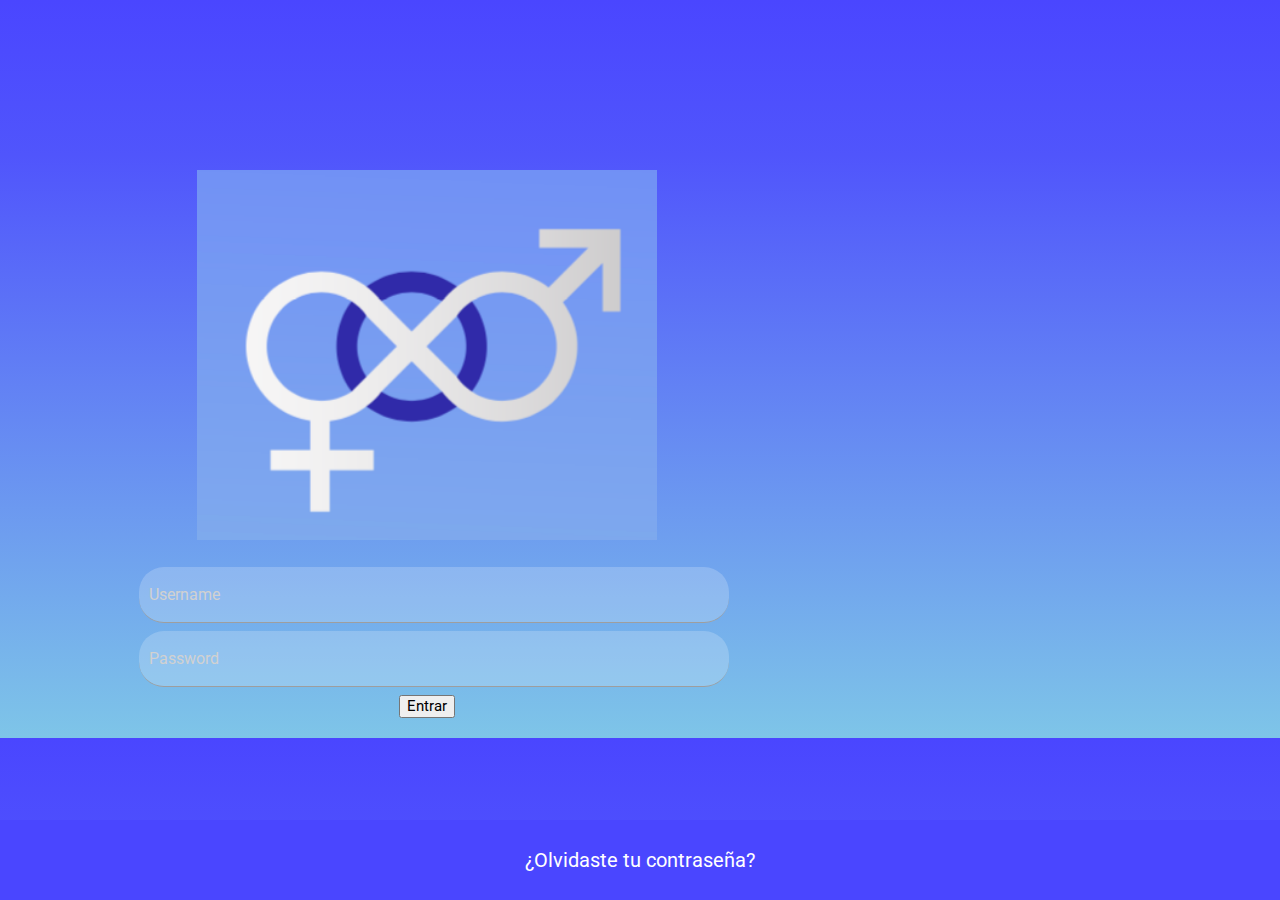
==== login.html @ 5f3cc12f "Second iteration" ====
<!DOCTYPE html>
<html lang="en">
<head>
    <link rel="stylesheet" href="https://fonts.googleapis.com/icon?family=Material+Icons">
    <link rel="stylesheet" href="https://code.getmdl.io/1.3.0/material.indigo-pink.min.css">
    <script defer src="https://code.getmdl.io/1.3.0/material.min.js"></script>
	<title>SoAlive</title>
	<meta charset="UTF-8" />
	<meta name="viewport" content="width=device-width, initial-scale=1">
	<link href="https://fonts.googleapis.com/css?family=Roboto" rel="stylesheet">
	<link rel="stylesheet" href="https://use.fontawesome.com/releases/v5.4.1/css/all.css" integrity="sha384-5sAR7xN1Nv6T6+dT2mhtzEpVJvfS3NScPQTrOxhwjIuvcA67KV2R5Jz6kr4abQsz"
	 crossorigin="anonymous">
    <!-- Compiled and minified CSS -->
    <link rel="stylesheet" href="https://cdnjs.cloudflare.com/ajax/libs/materialize/1.0.0/css/materialize.min.css">

    <!-- Compiled and minified JavaScript -->
    <script src="https://cdnjs.cloudflare.com/ajax/libs/materialize/1.0.0/js/materialize.min.js"></script>

    <link rel="stylesheet" href="login.css" />
            
</head>
<body>
    <div class="content" style="width: 80%; margin: 0 auto;">
        <div class="row" style="height: 150px"></div>
        <div class="row" style="text-align: center;">
                <div class="col s12 m7">
                    <img src="newlogo.png" style="width: 80%;"></img>
                </div>
        </div>
        <div class="row">
                <div class="col s12 m7" style="text-align: center;">
                    <form action="index.html">
                        <input type="text" placeholder="Username" style="padding: 5px; padding-left:10px; border-radius: 25px; color: white; background-color: rgba(255, 255, 255, 0.2)"></input>
                        <input type="password" placeholder="Password" style="padding: 5px; padding-left:10px; border-radius: 25px; color: white; background-color: rgba(255, 255, 255, 0.2)"></input>
                        <button type="submit" value="Entrar">Entrar</button>
                    </form>
                </div>
        </div>
    </div>
    <footer id="footer">
            <div class="row" style="text-align: center; color: white; padding: 5px; margin-top: 20px; font-size: 20px">
                ¿Olvidaste tu contraseña?
            </div>
        </footer>
</body>
</html>
---- login.css ----
body {
    background: rgb(74,70,255);
    background: linear-gradient(180deg, rgba(74,70,255,1) 0%, rgba(80,85,252,1) 21%, rgba(126,197,232,1) 100%);
}

.login-input {
    background-color: white;
}

#footer {
    width:100%;
    bottom: 0px;
    text-align: center;
    background-color: rgba(74,70,255,1);
    position: fixed;
 }

 .doctors-main {
     color: white;
 }

 .but {
    padding: 10px;
    width: 300px;
    margin: 10px;
    border-radius: 20px; 
    color: white; 
    background-color: rgba(74,70,255,1);
 }

 .question {
     color: white;
     font-size: 1.5em;
 }
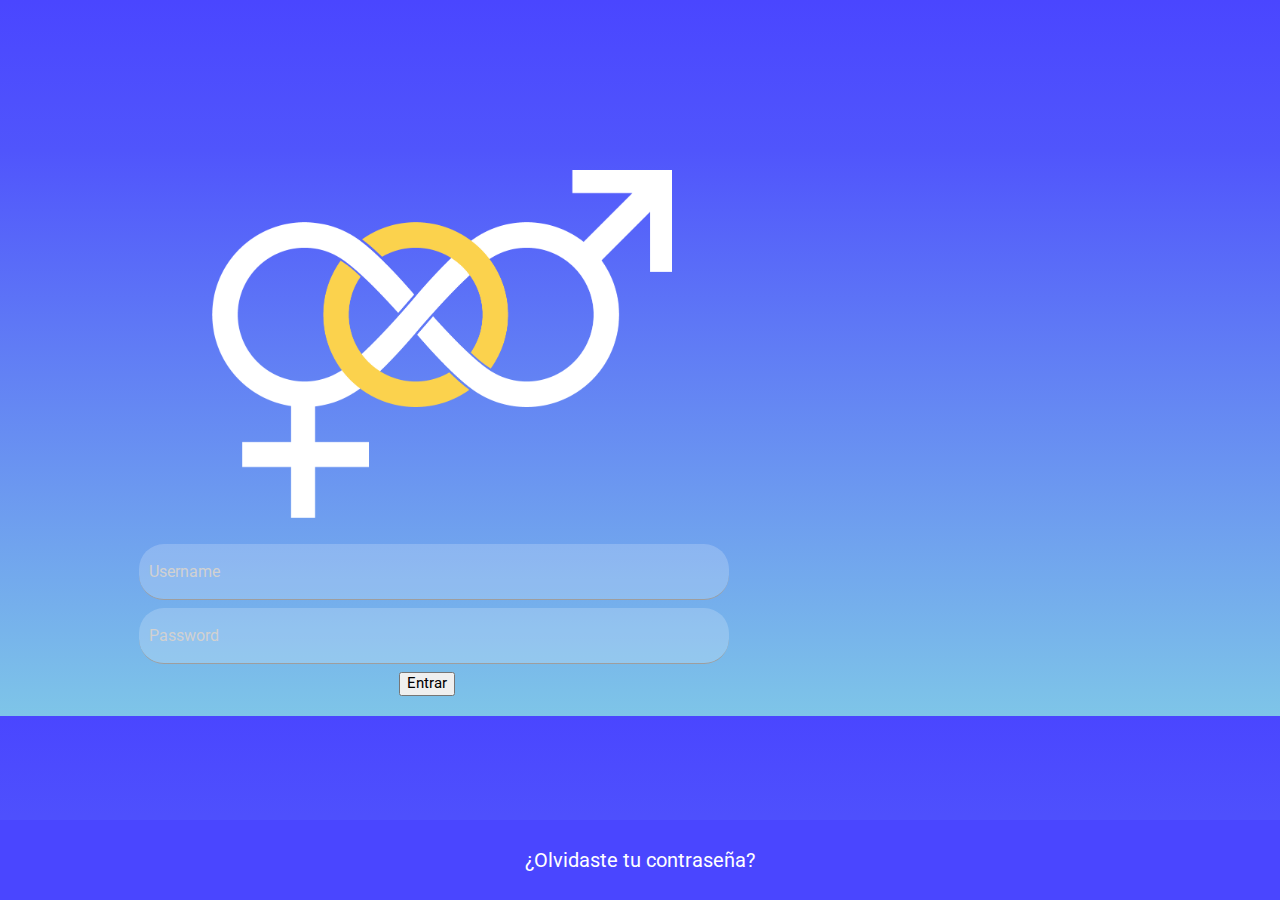
==== commit 01df09b2: "Final Demo" ====
--- a/login.html
+++ b/login.html
@@ -24,7 +24,7 @@
         <div class="row" style="height: 150px"></div>
         <div class="row" style="text-align: center;">
                 <div class="col s12 m7">
-                    <img src="newlogo.png" style="width: 80%;"></img>
+                    <img src="newlogo.png" style="width: 80%; margin-left: 30px;"></img>
                 </div>
         </div>
         <div class="row">
